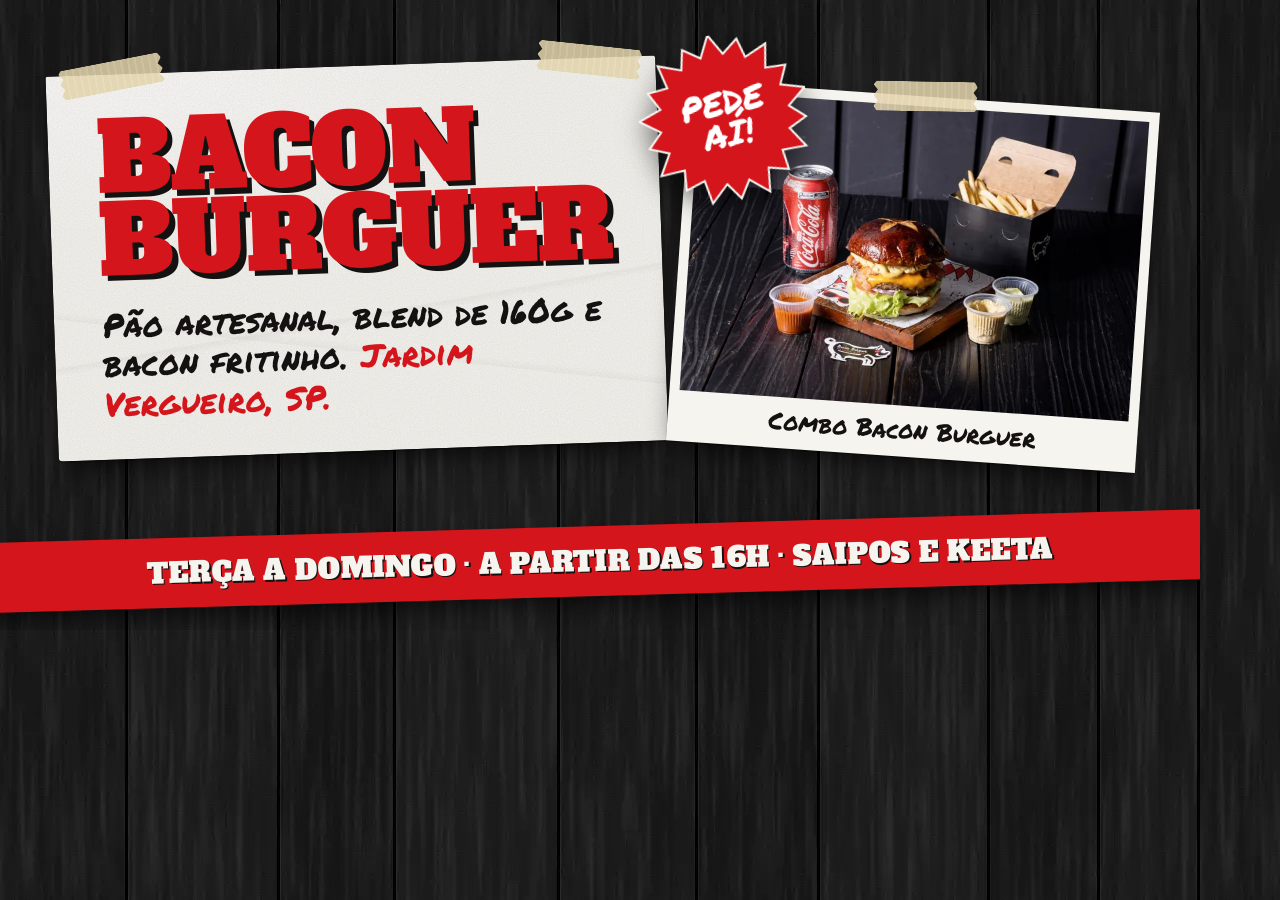
==== .impeccable/og/og-src.html @ 4283f5a0 "Easter egg do porco, placa de últimos pedidos, 404, prévia de compartilhamento e avaliações - 5 cliq" ====
<!doctype html>
<html lang="pt-BR"><head><meta charset="utf-8">
<link rel="stylesheet" href="/assets/css/style.css">
<style>
  html,body{margin:0;width:1200px;height:630px;overflow:hidden;padding:0}
  body{position:relative;background-size:1200px 900px}
  .og-cartaz{position:absolute;left:52px;top:66px;width:610px;padding:44px 48px 36px;--r:-2deg}
  .og-cartaz .letreiro{font-size:6rem;line-height:.86}
  .og-cartaz .pincel{margin-top:22px;font-size:2.05rem;line-height:1.2;color:var(--tinta)}
  .og-cartaz .pincel em{font-style:normal;color:var(--vermelho)}
  .og-foto{position:absolute;right:52px;top:96px;width:470px;--r:4deg}
  .og-foto figcaption{font-size:1.5rem}
  .og-estrela{position:absolute;left:640px;top:34px;width:170px;height:170px;transform:rotate(-12deg);display:grid;place-items:center;color:#fff;filter:drop-shadow(0 10px 14px rgba(0,0,0,.6))}
  .og-estrela svg{position:absolute;inset:0;width:100%;height:100%;fill:var(--vermelho);stroke:var(--papel);stroke-width:5;paint-order:stroke}
  .og-estrela span{position:relative;font-family:var(--f-pincel);font-size:2.1rem;line-height:.95;text-align:center;text-transform:uppercase}
  .og-faixa{position:absolute;left:-40px;right:-40px;bottom:34px;transform:rotate(-1.6deg);background:var(--vermelho);padding:14px 0;text-align:center;box-shadow:0 18px 30px -14px rgba(0,0,0,.8)}
  .og-faixa span{font-family:var(--f-letreiro);text-transform:uppercase;color:var(--papel);font-size:1.75rem;text-shadow:.05em .05em 0 var(--tinta);letter-spacing:.01em}
</style></head>
<body>
<svg width="0" height="0" style="position:absolute"><symbol id="burst" viewBox="-4 -4 208 208"><polygon points="100.0,-2.0 113.5,23.2 133.2,8.8 139.0,32.5 165.6,21.9 159.8,49.9 184.0,51.5 173.3,73.3 200.5,82.3 178.0,100.0 195.5,116.8 173.3,126.7 188.3,151.0 159.8,150.1 162.4,174.3 139.0,167.5 134.9,195.8 113.5,176.8 100.0,197.0 86.5,176.8 65.1,195.8 61.0,167.5 37.6,174.3 40.2,150.1 11.7,151.0 26.7,126.7 4.5,116.8 22.0,100.0 -0.5,82.3 26.7,73.3 16.0,51.5 40.2,49.9 34.4,21.9 61.0,32.5 66.8,8.8 86.5,23.2"/></symbol></svg>
<div class="cartaz og-cartaz">
  <span class="fita fita--e"></span><span class="fita fita--d"></span>
  <div class="letreiro"><span class="letreiro__linha">Bacon</span><span class="letreiro__linha">Burguer</span></div>
  <p class="pincel">Pão artesanal, blend de 160g e bacon fritinho. <em>Jardim Vergueiro, SP.</em></p>
</div>
<figure class="foto-colada og-foto" style="margin:0">
  <span class="fita fita--topo"></span>
  <img src="/assets/img/combo-bacon.webp" width="700" height="467" alt="">
  <figcaption class="pincel">Combo Bacon Burguer</figcaption>
</figure>
<div class="og-estrela"><svg><use href="#burst"/></svg><span>Pede<br>aí!</span></div>
<div class="og-faixa"><span>Terça a domingo · a partir das 16h · Saipos e Keeta</span></div>
</body></html>
---- assets/css/style.css ----
/* ============================================================
   Bacon Burguer · parede de cartazes de letrista
   ============================================================ */

@font-face {
  font-family: "Letreiro";
  src: url("../fonts/alfa-slab-one.woff2") format("woff2");
  font-weight: 400;
  font-display: swap;
}
@font-face {
  font-family: "Pincel";
  src: url("../fonts/permanent-marker.woff2") format("woff2");
  font-weight: 400;
  font-display: swap;
}
@font-face {
  font-family: "Archivo";
  src: url("../fonts/archivo-var.woff2") format("woff2-variations"), url("../fonts/archivo-var.woff2") format("woff2");
  font-weight: 100 900;
  font-stretch: 62% 125%;
  font-display: swap;
}

:root {
  --parede: #0c0b0b;
  --papel: #f6f4ef;
  --papel-2: #ebe7de;
  --tinta: #141111;
  --tinta-2: #3b3433;
  --vermelho: #d4161c;
  --vermelho-escuro: #a10e13;
  --vermelho-vivo: #ff4a3d;
  --fita: rgba(226, 211, 170, .86);
  --branco-parede: #f6f4ef;
  --branco-suave: rgba(246, 244, 239, .78);

  --f-letreiro: "Letreiro", "Rockwell Extra Bold", "Rockwell", serif;
  --f-pincel: "Pincel", "Comic Sans MS", cursive;
  --f-corpo: "Archivo", system-ui, sans-serif;

  --gutter: clamp(1rem, 4vw, 2.5rem);
  --largura: 1240px;
  --ease-colar: cubic-bezier(.16, 1, .3, 1);

  --grao-papel: url("data:image/svg+xml,%3Csvg xmlns='http://www.w3.org/2000/svg' width='180' height='180'%3E%3Cfilter id='n'%3E%3CfeTurbulence type='fractalNoise' baseFrequency='.9' numOctaves='2' stitchTiles='stitch'/%3E%3CfeColorMatrix values='0 0 0 0 0 0 0 0 0 0 0 0 0 0 0 0 0 0 .09 0'/%3E%3C/filter%3E%3Crect width='100%25' height='100%25' filter='url(%23n)'/%3E%3C/svg%3E");
  --sombra-papel: 0 1px 1px rgba(0, 0, 0, .45), 0 14px 28px -10px rgba(0, 0, 0, .75);
  --sombra-solta: 0 2px 3px rgba(0, 0, 0, .4), 0 34px 50px -18px rgba(0, 0, 0, .85);

  --grao: url("data:image/svg+xml,%3Csvg xmlns='http://www.w3.org/2000/svg' width='180' height='180'%3E%3Cfilter id='n'%3E%3CfeTurbulence type='fractalNoise' baseFrequency='.85' numOctaves='3' stitchTiles='stitch'/%3E%3CfeColorMatrix values='0 0 0 0 0 0 0 0 0 0 0 0 0 0 0 0 0 0 .55 0'/%3E%3C/filter%3E%3Crect width='100%25' height='100%25' filter='url(%23n)'/%3E%3C/svg%3E");
}

*, *::before, *::after { box-sizing: border-box; }

html {
  scroll-behavior: smooth;
  scroll-padding-top: 1.5rem;
  scrollbar-color: var(--vermelho) #050404;
  -webkit-text-size-adjust: 100%;
  text-size-adjust: 100%;
  overflow-x: clip;
}
::-webkit-scrollbar { width: 12px; }
::-webkit-scrollbar-track { background: #050404; }
::-webkit-scrollbar-thumb { background: var(--vermelho); border: 3px solid #050404; border-radius: 8px; }
::selection { background: var(--vermelho); color: #fff; }

body {
  margin: 0;
  overflow-x: clip;
  color: var(--branco-parede);
  font-family: var(--f-corpo);
  font-size: 1rem;
  line-height: 1.5;
  font-stretch: 100%;
  background-color: var(--parede);
  /* tábuas pretas pintadas, como as paredes da casa */
  /* tábuas pretas pintadas, como as paredes da casa (assets/img/parede.webp, tile 1200x900) */
  background-image: url("../img/parede.webp");
  background-size: 1200px 900px;
  background-position: center top;
}

img { display: block; max-width: 100%; height: auto; }
a { color: inherit; }
p, h1, h2, h3, h4, figure, dl, dd, ol, ul, address { margin: 0; }
ol[role="list"], ul[role="list"] { list-style: none; padding: 0; }
address { font-style: normal; }

:focus-visible {
  outline: 3px solid var(--vermelho-vivo);
  outline-offset: 3px;
  border-radius: 4px;
}

.skip {
  position: absolute;
  left: var(--gutter);
  top: -100px;
  z-index: 50;
  padding: .75rem 1rem;
  background: var(--papel);
  color: var(--tinta);
  font-weight: 800;
}
.skip:focus { top: 1rem; }

.icone { width: 1.25em; height: 1.25em; flex: none; }

/* ---------- tipografia do mundo ---------- */

.pincel { font-family: var(--f-pincel); font-weight: 400; letter-spacing: 0; }

.letreiro {
  font-family: var(--f-letreiro);
  font-weight: 400;
  text-transform: uppercase;
  color: var(--vermelho);
  line-height: .88;
  letter-spacing: -.01em;
  font-size: clamp(3rem, 13.4vw, 6rem);
  /* sombra pintada de abridor de letras */
  text-shadow: .055em .055em 0 var(--tinta);
}
.letreiro__linha { display: block; }

.letreiro-parede {
  font-family: var(--f-letreiro);
  font-weight: 400;
  text-transform: uppercase;
  font-size: clamp(2.5rem, 8vw, 5rem);
  line-height: .9;
  color: var(--branco-parede);
  text-shadow: .06em .06em 0 var(--vermelho);
  text-wrap: balance;
}

/* ---------- papel, fita, foto colada ---------- */

.cartaz {
  position: relative;
  color: var(--tinta);
  background-color: var(--papel);
  background-image:
    var(--grao-papel),
    radial-gradient(120% 80% at 15% 0%, rgba(255, 255, 255, .55), transparent 55%),
    linear-gradient(172deg, transparent 62%, rgba(0, 0, 0, .035) 62.4%, transparent 64%),
    linear-gradient(8deg, transparent 30%, rgba(0, 0, 0, .03) 30.3%, transparent 32%);
  background-size: 180px 180px, auto, auto, auto;
  background-blend-mode: multiply, normal, normal, normal;
  border-radius: 2px 3px 2px 4px;
  box-shadow: var(--sombra-papel);
  transform: rotate(var(--r, 0deg));
  transition: transform .5s var(--ease-colar), box-shadow .5s var(--ease-colar);
}
.cartaz--vermelho {
  color: var(--papel);
  background-color: var(--vermelho);
  background-image:
    var(--grao-papel),
    radial-gradient(120% 80% at 15% 0%, rgba(255, 255, 255, .14), transparent 55%);
  background-size: 180px 180px, auto;
  background-blend-mode: multiply, normal;
}

.fita {
  position: absolute;
  z-index: 3;
  width: 104px;
  height: 30px;
  background:
    repeating-linear-gradient(90deg, rgba(255, 255, 255, .12) 0 2px, transparent 2px 7px),
    var(--fita);
  clip-path: polygon(3% 0, 97% 0, 100% 18%, 96% 36%, 100% 54%, 96% 72%, 100% 90%, 97% 100%, 3% 100%, 0 84%, 4% 66%, 0 48%, 4% 30%, 0 12%);
  pointer-events: none;
  transform-origin: center;
}
.fita--e { top: -13px; left: 14px; transform: rotate(-9deg); }
.fita--d { top: -13px; right: 14px; transform: rotate(8deg); }
.fita--topo { top: -15px; left: 50%; transform: translateX(-50%) rotate(-3deg); }

.foto-colada {
  position: relative;
  background: var(--papel);
  padding: 10px 10px 0;
  box-shadow: var(--sombra-papel);
  transform: rotate(var(--r, 0deg));
  transition: transform .5s var(--ease-colar), box-shadow .5s var(--ease-colar);
}
.foto-colada img { width: 100%; }
.foto-colada figcaption {
  color: var(--tinta);
  text-align: center;
  font-size: 1.15rem;
  line-height: 1.2;
  padding: .6rem .5rem .75rem;
}

/* ---------- botões pintados ---------- */

.botao {
  display: inline-flex;
  align-items: center;
  justify-content: center;
  gap: .55em;
  min-height: 48px;
  padding: .7em 1.2em;
  border: 3px solid var(--tinta);
  border-radius: 5px 3px 6px 3px;
  font-family: var(--f-corpo);
  font-weight: 800;
  font-stretch: 82%;
  font-size: 1rem;
  line-height: 1.1;
  letter-spacing: .03em;
  text-transform: uppercase;
  text-decoration: none;
  cursor: pointer;
  transition: transform .25s var(--ease-colar), background-color .2s, color .2s;
}
.botao .icone { transition: transform .25s var(--ease-colar); }
.botao:hover { transform: translateY(-2px) rotate(-1deg); }
.botao:hover .icone { transform: translateX(2px); }
.botao:active { transform: translateY(1px); }

.botao--vermelho { background: var(--vermelho); color: #fff; }
.botao--vermelho:hover { background: var(--vermelho-escuro); }
.botao--tinta { background: var(--tinta); color: var(--papel); }
.botao--tinta:hover { background: #2a2423; }
.botao--papel { background: var(--papel); color: var(--tinta); }
.botao--papel:hover { background: #fff; }
.botao--grande { font-size: clamp(1rem, 2.4vw, 1.15rem); min-height: 56px; padding: .8em 1.4em; }

/* ---------- easter egg do porco ---------- */

[data-porco] { cursor: pointer; }
[data-porco].is-cutucado { animation: cutucada .35s var(--ease-colar); }
@keyframes cutucada {
  0% { transform: scale(1); }
  40% { transform: scale(1.18, .86) rotate(-6deg); }
  100% { transform: scale(1); }
}
.oinc {
  position: fixed;
  z-index: 60;
  padding: .45rem .9rem .5rem;
  font-family: var(--f-pincel);
  font-size: 1.8rem;
  line-height: 1;
  color: var(--vermelho);
  background: var(--papel);
  border: 3px solid var(--tinta);
  border-radius: 1.4rem 1.4rem 1.4rem .3rem;
  box-shadow: 0 10px 18px -6px rgba(0, 0, 0, .7);
  pointer-events: none;
  animation: oinc 2.2s var(--ease-colar) both;
}
@keyframes oinc {
  0% { opacity: 0; transform: translateY(10px) scale(.6) rotate(-8deg); }
  14% { opacity: 1; transform: translateY(0) scale(1.08) rotate(-4deg); }
  24% { transform: scale(1) rotate(-4deg); }
  80% { opacity: 1; transform: translateY(-6px) rotate(-4deg); }
  100% { opacity: 0; transform: translateY(-22px) rotate(-4deg); }
}
.chuva-bacon {
  position: fixed;
  inset: 0;
  z-index: 55;
  overflow: hidden;
  pointer-events: none;
}
.chuva-bacon svg {
  position: absolute;
  top: 0;
  height: auto;
  aspect-ratio: 120 / 34;
  filter: drop-shadow(0 6px 6px rgba(0, 0, 0, .45));
}

/* ---------- topo ---------- */

.topo {
  position: relative;
  z-index: 10;
  display: flex;
  align-items: flex-start;
  gap: clamp(.75rem, 2vw, 2rem);
  max-width: var(--largura);
  margin: 0 auto;
  padding: .9rem var(--gutter) 0;
}
.marca {
  display: flex;
  align-items: center;
  gap: .6rem;
  text-decoration: none;
  margin-top: .2rem;
}
.marca__porco { width: 62px; height: 36px; --pig-fill: var(--papel); --pig-ink: var(--tinta); transition: transform .35s var(--ease-colar); }
.marca:hover .marca__porco { transform: rotate(-6deg) translateX(-2px); }
.marca__nome {
  font-family: var(--f-letreiro);
  text-transform: uppercase;
  font-size: 1rem;
  line-height: .95;
  color: var(--papel);
}
.topo__nav {
  display: none;
  flex: 1;
  justify-content: center;
  gap: clamp(1rem, 3vw, 2.5rem);
  margin-top: .85rem;
}
.topo__nav a {
  font-weight: 750;
  font-stretch: 80%;
  text-transform: uppercase;
  letter-spacing: .06em;
  font-size: .95rem;
  text-decoration: none;
  padding: .3rem 0;
  background: linear-gradient(var(--vermelho), var(--vermelho)) 0 100% / 0 3px no-repeat;
  transition: background-size .35s var(--ease-colar);
}
.topo__nav a:hover { background-size: 100% 3px; }
.topo__pedir { display: none; margin-top: .1rem; padding-inline: 1em; }

/* placa ABERTO / FECHADO pendurada */
.placa {
  margin-left: auto;
  margin-top: -.9rem;
  display: flex;
  flex-direction: column;
  align-items: center;
  text-decoration: none;
  transform-origin: 50% 0;
}
.placa__fio {
  position: relative;
  width: 58px;
  height: 22px;
  background:
    linear-gradient(to top left, transparent calc(50% - 1px), #a39d94 50%, transparent calc(50% + 1px)) left / 50% 100% no-repeat,
    linear-gradient(to top right, transparent calc(50% - 1px), #a39d94 50%, transparent calc(50% + 1px)) right / 50% 100% no-repeat;
}
.placa__fio::before {
  content: "";
  position: absolute;
  top: -3px;
  left: 50%;
  width: 7px;
  height: 7px;
  margin-left: -3.5px;
  border-radius: 50%;
  background: #7d776f;
  box-shadow: 0 1px 2px rgba(0, 0, 0, .8);
}
.placa__corpo {
  display: flex;
  flex-direction: column;
  align-items: center;
  min-width: 108px;
  padding: .3rem .7rem .35rem;
  background: var(--papel);
  color: var(--tinta);
  border: 3px solid var(--tinta);
  outline: 2px solid var(--papel);
  border-radius: 4px;
  box-shadow: 0 10px 18px -6px rgba(0, 0, 0, .8);
}
.placa__estado {
  font-family: var(--f-letreiro);
  text-transform: uppercase;
  font-size: .95rem;
  line-height: 1.1;
}
.placa__detalhe {
  font-size: .72rem;
  font-weight: 700;
  font-stretch: 80%;
  text-transform: uppercase;
  letter-spacing: .05em;
  line-height: 1.2;
  color: var(--tinta-2);
}
.placa[data-state="aberto"] .placa__estado { color: var(--vermelho); }
.placa[data-state="aberto"] .placa__corpo { border-color: var(--vermelho); }
.placa.is-balancando { animation: balanco 1.8s var(--ease-colar) both; }
/* últimos 30 minutos: a placa vira vermelha e pisca feito letreiro */
.placa[data-state="ultimos"] .placa__corpo { background: var(--vermelho); border-color: var(--tinta); animation: pisca 1.1s steps(1, end) infinite; }
.placa[data-state="ultimos"] .placa__estado { color: #fff; font-size: .82rem; }
.placa[data-state="ultimos"] .placa__detalhe { color: #fff; }
@keyframes pisca {
  0%, 100% { background: var(--vermelho); }
  50% { background: var(--vermelho-escuro); }
}
@keyframes balanco {
  0% { transform: rotate(11deg); }
  22% { transform: rotate(-7deg); }
  44% { transform: rotate(4deg); }
  66% { transform: rotate(-2deg); }
  84% { transform: rotate(.8deg); }
  100% { transform: rotate(0); }
}

/* ---------- abertura ---------- */

.abertura {
  position: relative;
  display: grid;
  grid-template-columns: minmax(0, 1fr);
  max-width: var(--largura);
  margin: 0 auto;
  padding: 2.25rem var(--gutter) 3.5rem;
}
.abertura__cartaz {
  --r: -1.2deg;
  grid-row: 1;
  grid-column: 1;
  padding: clamp(2rem, 6vw, 3.5rem) clamp(1.25rem, 5vw, 3.5rem) clamp(1.5rem, 4vw, 2.5rem);
  z-index: 1;
}
.abertura__recado {
  margin-top: clamp(1.1rem, 3vw, 1.75rem);
  font-size: clamp(1.25rem, 3.2vw, 1.75rem);
  line-height: 1.25;
  max-width: 24ch;
  color: var(--tinta);
}
.abertura__recado em { font-style: normal; color: var(--vermelho); }
.abertura__acoes {
  display: flex;
  flex-wrap: wrap;
  gap: .8rem;
  margin-top: clamp(1.5rem, 4vw, 2.25rem);
}
.abertura__rodape {
  display: flex;
  align-items: center;
  gap: .4rem;
  margin-top: 1.5rem;
  padding-top: 1rem;
  border-top: 2px dashed rgba(20, 17, 17, .22);
  font-weight: 650;
  font-stretch: 88%;
  font-size: .95rem;
  color: var(--tinta-2);
}
.abertura__rodape a { text-decoration-thickness: 2px; text-underline-offset: 3px; text-decoration-color: var(--vermelho); }
.abertura__rodape .icone { color: var(--vermelho); }

.abertura__foto {
  --r: 2.6deg;
  grid-row: 2;
  grid-column: 1;
  justify-self: end;
  width: min(84%, 520px);
  margin-top: 1.75rem;
  z-index: 2;
}
.estrela {
  grid-row: 2;
  grid-column: 1;
  justify-self: start;
  align-self: start;
  position: relative;
  z-index: 3;
  display: grid;
  place-items: center;
  width: clamp(104px, 28vw, 158px);
  aspect-ratio: 1;
  margin-top: .75rem;
  color: #fff;
  text-decoration: none;
  transform: rotate(-10deg);
  transition: transform .4s var(--ease-colar);
  filter: drop-shadow(0 10px 14px rgba(0, 0, 0, .6));
}
.estrela svg { position: absolute; inset: 0; width: 100%; height: 100%; fill: var(--vermelho); stroke: var(--papel); stroke-width: 5; paint-order: stroke; }
.estrela__texto {
  position: relative;
  font-family: var(--f-pincel);
  font-size: clamp(1.25rem, 4.2vw, 1.9rem);
  line-height: .95;
  text-align: center;
  text-transform: uppercase;
}
.estrela:hover { transform: rotate(4deg) scale(1.06); }
.seta-pincel { display: none; }

/* ---------- faixa ---------- */

.faixa-moldura {
  overflow: hidden;
  padding: clamp(1rem, 3vw, 2.5rem) 0 1.5rem;
}
.faixa {
  position: relative;
  width: 112vw;
  margin-left: -6vw;
  padding: .85rem 0;
  overflow: hidden;
  background-color: var(--vermelho);
  background-image: var(--grao), repeating-linear-gradient(0deg, rgba(0, 0, 0, .05) 0 1px, transparent 1px 4px);
  background-size: 180px 180px, auto;
  background-blend-mode: multiply, normal;
  transform: rotate(-1.6deg);
  box-shadow: 0 18px 30px -14px rgba(0, 0, 0, .8);
}
.faixa__trilho {
  display: flex;
  align-items: center;
  gap: 1.4rem;
  width: max-content;
  animation: faixa 38s linear infinite;
}
.faixa__trilho span {
  font-family: var(--f-letreiro);
  text-transform: uppercase;
  white-space: nowrap;
  font-size: clamp(1.15rem, 2.6vw, 1.6rem);
  color: var(--papel);
  text-shadow: .05em .05em 0 var(--tinta);
}
.faixa__trilho svg { width: 46px; height: 27px; flex: none; --pig-fill: var(--papel); --pig-ink: var(--tinta); }
@keyframes faixa { to { transform: translateX(-50%); } }

/* ---------- seções ---------- */

.secao {
  max-width: var(--largura);
  margin: 0 auto;
  padding: clamp(4.5rem, 10vw, 8rem) var(--gutter) 0;
}
.secao__cabeca {
  display: flex;
  flex-wrap: wrap;
  align-items: baseline;
  gap: .5rem 1.5rem;
  margin-bottom: clamp(2.5rem, 6vw, 4.5rem);
}
.secao__nota {
  font-size: clamp(1.25rem, 3vw, 1.6rem);
  color: var(--vermelho-vivo);
  transform: rotate(-3deg);
}

/* ---------- mural de ofertas ---------- */

.mural {
  display: grid;
  grid-template-columns: minmax(0, 1fr);
  gap: 3.25rem;
}
.oferta {
  display: flex;
  flex-direction: column;
  padding: 14px 14px clamp(1.25rem, 3vw, 1.75rem);
}
.oferta:hover { transform: rotate(calc(var(--r, 0deg) * .3)) translateY(-5px); box-shadow: var(--sombra-solta); }
.oferta__foto { position: relative; }
.oferta__foto img {
  width: 100%;
  aspect-ratio: 3 / 2;
  object-fit: cover;
  border-radius: 1px;
}
.oferta__corpo {
  display: flex;
  flex-direction: column;
  align-items: flex-start;
  padding: 1.1rem clamp(.4rem, 1.5vw, .9rem) 0;
}
.oferta__num {
  position: absolute;
  z-index: 4;
  top: 4px;
  right: 6px;
  display: grid;
  place-items: center;
  min-width: 3.6rem;
  height: 3.6rem;
  padding: 0 .55rem;
  border-radius: 1.8rem;
  background: var(--vermelho);
  color: #fff;
  font-size: 1.15rem;
  line-height: 1;
  white-space: nowrap;
  transform: rotate(9deg);
  box-shadow: 0 6px 12px -4px rgba(0, 0, 0, .6);
}
.oferta__nome {
  font-family: var(--f-letreiro);
  font-weight: 400;
  text-transform: uppercase;
  font-size: clamp(1.75rem, 6.5vw, 2.25rem);
  line-height: .95;
  color: var(--tinta);
  text-shadow: .05em .05em 0 rgba(212, 22, 28, .9);
  text-wrap: balance;
}
.oferta__chamada {
  margin-top: .45rem;
  font-size: 1.2rem;
  line-height: 1.25;
  color: var(--vermelho);
}
.oferta__desc {
  margin-top: .65rem;
  max-width: 42ch;
  font-size: 1rem;
  line-height: 1.5;
  color: var(--tinta-2);
}
.preco {
  display: flex;
  align-items: flex-start;
  margin: 1rem 0 1.15rem;
  font-family: var(--f-pincel);
  color: var(--vermelho);
  line-height: .8;
}
.preco__rs { font-size: 1.35rem; margin: .35rem .3rem 0 0; }
.preco__int { font-size: clamp(4rem, 14vw, 4.75rem); letter-spacing: -.02em; }
.preco__cent {
  font-size: 1.7rem;
  margin: .15rem 0 0 .1rem;
  padding-bottom: .25rem;
  border-bottom: 3px solid currentColor;
}

.cartaz--vermelho .oferta__nome { color: var(--papel); text-shadow: .05em .05em 0 var(--tinta); }
.cartaz--vermelho .oferta__chamada,
.cartaz--vermelho .preco { color: var(--papel); }
.cartaz--vermelho .oferta__desc { color: #fff; }
.cartaz--vermelho .oferta__num { background: var(--tinta); }


/* ---------- combo ---------- */

.combo {
  display: grid;
  gap: 1.25rem;
  padding: 14px 14px clamp(1.5rem, 4vw, 2rem);
  margin-bottom: clamp(3.5rem, 8vw, 5.5rem);
}
.combo__foto img { width: 100%; aspect-ratio: 3 / 2; object-fit: cover; }
.combo__corpo { display: flex; flex-direction: column; align-items: flex-start; padding-inline: clamp(.4rem, 2vw, 1rem); }
.combo__selo {
  position: absolute;
  z-index: 4;
  top: -1.6rem;
  left: -1rem;
  display: grid;
  place-items: center;
  width: clamp(96px, 24vw, 128px);
  aspect-ratio: 1;
  color: #fff;
  transform: rotate(-12deg);
  filter: drop-shadow(0 8px 12px rgba(0, 0, 0, .55));
}
.combo__selo svg { position: absolute; inset: 0; width: 100%; height: 100%; fill: var(--vermelho); stroke: var(--papel); stroke-width: 5; paint-order: stroke; }
.combo__selo span { position: relative; font-family: var(--f-pincel); text-transform: uppercase; font-size: clamp(1.1rem, 3.6vw, 1.5rem); }
.combo__nome {
  font-family: var(--f-letreiro);
  font-weight: 400;
  text-transform: uppercase;
  font-size: clamp(2rem, 7vw, 3.4rem);
  line-height: .92;
  color: var(--tinta);
  text-shadow: .05em .05em 0 var(--vermelho);
  text-wrap: balance;
}
.combo__soma { margin-top: .7rem; font-size: clamp(1.2rem, 3.4vw, 1.5rem); line-height: 1.3; color: var(--tinta); }
.combo__soma b { color: var(--vermelho); font-weight: 400; font-size: 1.35em; }
.combo__fecho { display: flex; flex-wrap: wrap; align-items: center; gap: .5rem 1.5rem; margin-top: 1.1rem; }
.combo__fecho .preco { margin: 0; }

/* ---------- abas do cardápio ---------- */

.cardapio__barra {
  display: flex;
  flex-wrap: wrap;
  align-items: center;
  justify-content: space-between;
  gap: 1rem 1.5rem;
  margin-bottom: clamp(1.5rem, 4vw, 3rem);
}
.abas { display: flex; flex-wrap: wrap; gap: .6rem .7rem; }
.aba {
  display: inline-flex;
  align-items: center;
  gap: .5rem;
  min-height: 48px;
  padding: .5rem 1rem;
  font-family: var(--f-letreiro);
  font-size: clamp(1rem, 3.6vw, 1.2rem);
  text-transform: uppercase;
  color: var(--tinta);
  background: var(--papel);
  border: 3px solid var(--tinta);
  border-radius: 5px 3px 6px 3px;
  box-shadow: 0 8px 14px -6px rgba(0, 0, 0, .7);
  cursor: pointer;
  transform: rotate(-1.5deg);
  transition: transform .3s var(--ease-colar), background-color .2s, color .2s;
}
.aba:nth-child(2) { transform: rotate(1.2deg); }
.aba:nth-child(3) { transform: rotate(-.6deg); }
.aba:hover { transform: translateY(-2px) rotate(-1deg); }
.aba[aria-selected="true"] { background: var(--vermelho); color: #fff; transform: translateY(-4px) rotate(-2deg); }
.aba__qtd {
  display: grid;
  place-items: center;
  min-width: 1.6rem;
  height: 1.6rem;
  border-radius: 50%;
  font-family: var(--f-pincel);
  font-size: .95rem;
  background: var(--vermelho);
  color: #fff;
}
.aba[aria-selected="true"] .aba__qtd { background: var(--papel); color: var(--vermelho); }

.sorteio { min-height: 52px; }
.sorteio__porco { width: 40px; height: 23px; --pig-fill: var(--papel); --pig-ink: var(--tinta); transition: transform .3s var(--ease-colar); }
.sorteio:hover .sorteio__porco { transform: rotate(-10deg); }
.sorteio.is-sorteando .sorteio__porco { animation: fucinho .5s linear infinite; }
@keyframes fucinho {
  0%, 100% { transform: rotate(0); }
  25% { transform: rotate(-14deg) translateX(-2px); }
  75% { transform: rotate(10deg) translateX(2px); }
}

.painel__titulo {
  font-family: var(--f-letreiro);
  font-weight: 400;
  text-transform: uppercase;
  font-size: clamp(2.1rem, 6.4vw, 3.4rem);
  line-height: .9;
  color: var(--branco-parede);
  text-shadow: .06em .06em 0 var(--vermelho);
  margin: 0 0 2.5rem;
}
.painel + .painel { margin-top: clamp(4rem, 9vw, 6rem); }
.js .painel + .painel { margin-top: 0; }
.js .painel__titulo, .sr-only {
  position: absolute;
  width: 1px;
  height: 1px;
  margin: -1px;
  padding: 0;
  overflow: hidden;
  clip-path: inset(50%);
  white-space: nowrap;
  border: 0;
}
.painel__dica {
  display: flex;
  align-items: center;
  gap: .5rem;
  margin-bottom: .1rem;
  font-size: 1.15rem;
  color: var(--vermelho-vivo);
}
.painel__dica svg { width: 46px; height: 16px; }
.cardapio__completo { display: flex; justify-content: center; margin-top: clamp(2.5rem, 6vw, 4rem); }

/* o escolhido pelo porco: circulado de pincel vermelho */
.oferta.is-escolhido { box-shadow: var(--sombra-solta); }
.oferta.is-escolhido::after {
  content: "";
  position: absolute;
  inset: -30px -26px;
  z-index: 5;
  pointer-events: none;
  background: url("data:image/svg+xml,%3Csvg xmlns='http://www.w3.org/2000/svg' viewBox='0 0 200 300' preserveAspectRatio='none'%3E%3Cpath d='M30 12C80 2 160 4 186 30c14 60 10 180 0 246-40 22-130 22-170 6C2 220 4 90 14 34 20 18 44 10 70 8' fill='none' stroke='%23d4161c' stroke-width='5' stroke-linecap='round' vector-effect='non-scaling-stroke'/%3E%3C/svg%3E") center / 100% 100% no-repeat;
  animation: circula .6s var(--ease-colar) both;
}
@keyframes circula {
  from { opacity: 0; transform: scale(1.08) rotate(-2deg); }
  to { opacity: 1; transform: none; }
}
.oferta.is-escolhido .oferta__chamada::before {
  content: "O porco escolheu! ";
  color: var(--vermelho);
}
.cartaz--vermelho.is-escolhido .oferta__chamada::before { color: var(--papel); }
.oferta--retrato .oferta__foto img { aspect-ratio: 4 / 5; }
.oferta--salao .oferta__num { background: var(--tinta); }

/* ---------- avaliações ---------- */

.frase-parede { margin: 0 0 clamp(2.5rem, 6vw, 4rem); }
.frase-parede blockquote { margin: 0; }
.frase-parede p {
  font-family: var(--f-pincel);
  font-size: clamp(2.2rem, 7.5vw, 4.4rem);
  line-height: 1.05;
  color: var(--papel);
  max-width: 11em;
  text-wrap: balance;
}
.frase-parede p::before { content: "“"; color: var(--vermelho-vivo); margin-right: .05em; }
.frase-parede p::after { content: "”"; color: var(--vermelho-vivo); margin-left: .05em; }
.frase-parede figcaption { margin-top: .75rem; font-size: 1.25rem; color: var(--vermelho-vivo); transform: rotate(-2deg); transform-origin: left; }

.bilhete {
  display: flex;
  flex-direction: column;
  padding: 1.6rem 1.35rem 1.4rem;
  background-image:
    var(--grao-papel),
    repeating-linear-gradient(180deg, transparent 0 1.55rem, rgba(20, 17, 17, .09) 1.55rem calc(1.55rem + 1px));
  background-size: 180px 180px, auto;
  background-position: 0 0, 0 .55rem;
  /* papel arrancado do bloco: borda de cima picotada */
  clip-path: polygon(0 6px, 4% 0, 9% 5px, 15% 1px, 21% 6px, 28% 0, 35% 5px, 42% 1px, 49% 6px, 56% 0, 63% 5px, 70% 1px, 77% 6px, 84% 0, 91% 5px, 100% 1px, 100% 100%, 0 100%);
}
.bilhete .fita--topo { top: 2px; }
.bilhete__estrelas { display: flex; gap: .15rem; color: var(--vermelho); }
.bilhete__estrelas svg { width: 1.3rem; height: 1.3rem; }
.bilhete__texto { margin: .8rem 0 0; font-size: 1.02rem; line-height: 1.55; color: var(--tinta); }
.bilhete__nome { margin-top: 1rem; font-size: 1.4rem; line-height: 1.1; color: var(--vermelho); }
.bilhete__detalhe { margin-top: .25rem; font-size: .8rem; font-weight: 700; font-stretch: 82%; text-transform: uppercase; letter-spacing: .04em; color: var(--tinta-2); }
.avaliacoes__dica { margin-bottom: .1rem; }

/* ---------- a casa ---------- */

.casa__grade {
  display: grid;
  grid-template-columns: repeat(12, minmax(0, 1fr));
  gap: 2.5rem 1rem;
  align-items: start;
}
.casa__texto {
  grid-column: 1 / -1;
  padding: clamp(1.75rem, 5vw, 2.75rem) clamp(1.25rem, 4vw, 2.5rem);
  font-size: clamp(1.1rem, 2.4vw, 1.3rem);
  line-height: 1.5;
  font-weight: 500;
}
.casa__texto p + p { margin-top: .9rem; }
.casa__abre {
  font-family: var(--f-letreiro);
  text-transform: uppercase;
  font-size: clamp(1.8rem, 5vw, 2.6rem);
  line-height: .95;
  color: var(--vermelho);
  text-shadow: .05em .05em 0 var(--tinta);
}
.casa__convite { font-size: clamp(1.3rem, 3vw, 1.6rem); color: var(--vermelho); }
.casa__foto--a { grid-column: 1 / span 7; }
.casa__foto--b { grid-column: 8 / -1; margin-top: 3.5rem; }
.casa__foto img { aspect-ratio: 3 / 4; object-fit: cover; }

/* ---------- onde fica ---------- */

.onde__grade {
  display: grid;
  grid-template-columns: minmax(0, 1fr);
  gap: 3rem;
  align-items: start;
}
.horario, .endereco { padding: clamp(1.75rem, 4vw, 2.5rem) clamp(1.25rem, 3vw, 2rem); }
.horario__titulo, .endereco__titulo {
  font-family: var(--f-letreiro);
  font-weight: 400;
  text-transform: uppercase;
  font-size: clamp(1.9rem, 5vw, 2.4rem);
  line-height: .95;
  color: var(--vermelho);
  text-shadow: .05em .05em 0 var(--tinta);
}
.endereco__titulo { color: var(--tinta); text-shadow: .05em .05em 0 var(--vermelho); }
.horario__lista { margin-top: 1.25rem; }
.horario__lista > div {
  position: relative;
  display: flex;
  justify-content: space-between;
  align-items: baseline;
  gap: 1rem;
  padding: .8rem 0;
  border-bottom: 2px dashed rgba(20, 17, 17, .22);
}
.horario__lista dt {
  font-weight: 800;
  font-stretch: 82%;
  text-transform: uppercase;
  letter-spacing: .03em;
}
.horario__lista dd { font-family: var(--f-pincel); font-size: 1.3rem; line-height: 1.1; white-space: nowrap; }
.horario__lista [data-hoje] dt::after {
  content: "hoje";
  display: inline-block;
  margin-left: .5rem;
  padding: .1rem .45rem;
  background: var(--vermelho);
  color: #fff;
  font-family: var(--f-pincel);
  font-weight: 400;
  text-transform: none;
  letter-spacing: 0;
  font-size: .85rem;
  transform: rotate(-4deg);
  border-radius: 3px;
}
.horario__hoje { margin-top: 1.1rem; font-size: 1.3rem; line-height: 1.25; color: var(--vermelho); }

.endereco__texto { margin-top: 1rem; font-size: 1.15rem; line-height: 1.45; font-weight: 600; }
.endereco__links { display: grid; gap: .7rem; margin-top: 1.5rem; }
.endereco__links .botao { width: 100%; justify-content: flex-start; text-transform: none; letter-spacing: .01em; font-size: .92rem; font-stretch: 75%; text-align: left; }

.mapa { padding: 10px; }
.mapa::before {
  content: "carregando o mapa…";
  position: absolute;
  inset: 10px;
  display: grid;
  place-items: center;
  font-family: var(--f-pincel);
  font-size: 1.2rem;
  color: var(--tinta-2);
  background: var(--papel-2);
}
.mapa iframe { position: relative; }
.mapa iframe {
  display: block;
  min-height: 260px;
  width: 100%;
  aspect-ratio: 4 / 3;
  border: 0;
  filter: grayscale(1) contrast(1.08);
}

/* ---------- fechamento ---------- */

.fome {
  display: flex;
  flex-direction: column;
  align-items: center;
  text-align: center;
  max-width: var(--largura);
  margin: 0 auto;
  padding: clamp(5.5rem, 12vw, 9rem) var(--gutter) clamp(4rem, 9vw, 6rem);
}
.fome__porco {
  width: clamp(150px, 30vw, 230px);
  height: auto;
  aspect-ratio: 210 / 120;
  --pig-fill: var(--papel);
  --pig-ink: var(--parede);
  filter: drop-shadow(.4rem .4rem 0 var(--vermelho));
}
.fome__titulo {
  margin-top: 1.5rem;
  font-family: var(--f-letreiro);
  font-weight: 400;
  text-transform: uppercase;
  font-size: clamp(2.8rem, 11vw, 6rem);
  line-height: .9;
  text-shadow: .06em .06em 0 var(--vermelho);
  text-wrap: balance;
}
.fome__sub { margin-top: 1rem; font-size: clamp(1.3rem, 3.5vw, 1.8rem); color: var(--vermelho-vivo); }
.fome__acoes { display: flex; flex-wrap: wrap; justify-content: center; gap: .8rem; margin-top: 2.25rem; }

/* ---------- rodapé ---------- */

.bandeja {
  height: clamp(56px, 8vw, 84px);
  background-color: var(--papel);
  background-image: url("../img/bandeja.svg");
  background-size: 220px 220px;
  clip-path: polygon(0 14%, 4% 0, 9% 12%, 15% 2%, 22% 10%, 30% 0, 37% 12%, 45% 3%, 53% 11%, 61% 0, 69% 10%, 77% 2%, 85% 12%, 92% 1%, 100% 10%, 100% 100%, 0 100%);
  transform: rotate(-.6deg);
}
.rodape {
  max-width: var(--largura);
  margin: 0 auto;
  padding: 2.25rem var(--gutter) 2.5rem;
  border-top: 2px dashed rgba(246, 244, 239, .16);
  color: var(--branco-suave);
  font-size: .95rem;
  display: grid;
  gap: .5rem;
}
.rodape__marca { display: flex; align-items: center; gap: .6rem; font-family: var(--f-letreiro); text-transform: uppercase; color: var(--papel); font-size: 1.05rem; }
.rodape__porco { width: 44px; height: 26px; --pig-fill: var(--papel); --pig-ink: var(--parede); }
.rodape__links { display: flex; flex-wrap: wrap; gap: .4rem 1.4rem; }
.rodape__links a { text-decoration-color: var(--vermelho); text-decoration-thickness: 2px; text-underline-offset: 4px; padding: .3rem 0; }
.rodape__links a:hover { color: #fff; }
.rodape__mini { font-size: .82rem; color: rgba(246, 244, 239, .62); }

/* ---------- barra de pedido (celular) ---------- */

.barra-pedido {
  position: fixed;
  z-index: 20;
  left: 0;
  right: 0;
  bottom: 0;
  display: grid;
  grid-template-columns: 1.65fr 1fr;
  gap: .6rem;
  padding: .7rem var(--gutter) calc(.7rem + env(safe-area-inset-bottom));
  background: rgba(12, 11, 11, .94);
  border-top: 3px solid var(--vermelho);
  transform: translateY(115%);
  transition: transform .45s var(--ease-colar);
}
.barra-pedido.is-visivel { transform: none; }
.barra-pedido .botao { min-height: 50px; padding-inline: .8em; }
body { padding-bottom: 80px; }

/* ---------- colagem (o momento autoral) ---------- */

.js .vai-colar {
  opacity: 0;
  transform: rotate(calc(var(--r, 0deg) * 3 + 4deg)) translateY(-28px) scale(1.06);
  box-shadow: var(--sombra-solta);
}
.js .vai-colar .fita { opacity: 0; transform: scaleX(.2) rotate(var(--fita-r, 0deg)); }
.js .colou {
  transition:
    opacity .22s linear calc(var(--i, 0) * 90ms),
    transform .75s var(--ease-colar) calc(var(--i, 0) * 90ms),
    box-shadow .75s var(--ease-colar) calc(var(--i, 0) * 90ms);
}
.js .colou .fita { transition: opacity .2s calc(var(--i, 0) * 90ms + 380ms), transform .35s var(--ease-colar) calc(var(--i, 0) * 90ms + 380ms); }
.fita--e { --fita-r: -9deg; }
.fita--d { --fita-r: 8deg; }
.js .vai-colar .fita--topo { transform: translateX(-50%) scaleX(.2) rotate(-3deg); }

/* ============================================================
   Breakpoints
   ============================================================ */

@media (max-width: 639.98px) {
  /* no celular cada categoria vira uma fileira de cartazes pra arrastar */
  .mural {
    grid-auto-flow: column;
    grid-template-columns: none;
    grid-auto-columns: min(82%, 340px);
    align-items: start;
    gap: 1.25rem;
    margin-inline: calc(var(--gutter) * -1);
    padding: 1.9rem var(--gutter) 2.25rem;
    overflow-x: auto;
    overscroll-behavior-x: contain;
    scroll-snap-type: x mandatory;
    scroll-padding-inline: var(--gutter);
    scrollbar-width: none;
  }
  .mural::-webkit-scrollbar { display: none; }
  .mural > .oferta { scroll-snap-align: center; }
  .oferta.is-escolhido::after { inset: -14px -10px; }
}

@media (max-width: 439.98px) {
  .aba { padding-inline: .75rem; }
  .aba__qtd { display: none; }
}

@media (min-width: 640px) {
  .mural { grid-template-columns: repeat(2, minmax(0, 1fr)); gap: 3.5rem 2rem; }
  .oferta--destaque { grid-column: 1 / -1; }
  .mural > * { align-self: start; }
  .oferta--destaque { display: grid; grid-template-columns: minmax(0, 1.15fr) minmax(0, 1fr); gap: 1.5rem; align-items: center; }
  .oferta--destaque .oferta__foto img { aspect-ratio: 3 / 2; }
  .oferta--destaque .oferta__nome { font-size: clamp(2.2rem, 4.6vw, 3.4rem); }
  .oferta--destaque .preco__int { font-size: clamp(4.75rem, 8vw, 6rem); }
  .mural--lanches > .oferta:nth-child(odd):not(:first-child),
  .mural--porcoes > .oferta:nth-child(even),
  .mural--shakes > .oferta:nth-child(even) { margin-top: 2.5rem; }
  .painel__dica { display: none; }
  .mural--bilhetes > .bilhete:nth-child(even) { margin-top: 2.5rem; }
  .onde__grade { grid-template-columns: repeat(2, minmax(0, 1fr)); }
  .mapa { grid-column: 1 / -1; }
  .mapa iframe { aspect-ratio: 16 / 7; }
}

@media (min-width: 760px) {
  .topo__nav { display: flex; }
  .topo__pedir { display: inline-flex; }
  .combo { grid-template-columns: minmax(0, 1.1fr) minmax(0, 1fr); align-items: center; gap: 2rem; padding: 16px clamp(1.5rem, 3vw, 2.5rem) 16px 16px; }
  .combo__selo { top: -1.75rem; left: -1.5rem; }
  .placa { margin-left: 0; }
  .barra-pedido { display: none; }
  body { padding-bottom: 0; }
}

@media (min-width: 960px) {
  .abertura {
    grid-template-columns: repeat(12, minmax(0, 1fr));
    padding-top: 3rem;
    padding-bottom: 4.5rem;
  }
  .abertura__cartaz { grid-column: 1 / 9; grid-row: 1; align-self: start; }
  .abertura__foto {
    --r: 3.2deg;
    grid-column: 8 / 13;
    grid-row: 1;
    align-self: end;
    width: 100%;
    margin: 0 0 -1rem;
  }
  .estrela {
    grid-column: 8 / 10;
    grid-row: 1;
    align-self: start;
    justify-self: start;
    margin: 4.5rem 0 0 -1.5rem;
    width: 162px;
  }
  .seta-pincel {
    display: block;
    grid-column: 10 / 13;
    grid-row: 1;
    align-self: start;
    justify-self: center;
    width: 130px;
    margin-top: 9.5rem;
    color: var(--papel);
    transform: rotate(14deg);
  }

  .mural { grid-template-columns: repeat(12, minmax(0, 1fr)); gap: 3.5rem 2.25rem; }
  .mural > .oferta { margin-top: 0; }
  .mural--lanches > .oferta:nth-child(1) { grid-column: 1 / 8; }
  .mural--lanches > .oferta:nth-child(2) { grid-column: 8 / 13; margin-top: 4rem; }
  .mural--lanches > .oferta:nth-child(3) { grid-column: 1 / 5; }
  .mural--lanches > .oferta:nth-child(4) { grid-column: 5 / 9; margin-top: 3.5rem; }
  .mural--lanches > .oferta:nth-child(5) { grid-column: 9 / 13; margin-top: .5rem; }
  .mural--lanches > .oferta:nth-child(6) { grid-column: 3 / 7; }
  .mural--lanches > .oferta:nth-child(7) { grid-column: 7 / 11; margin-top: 3rem; }
  .mural--porcoes > .oferta:nth-child(1) { grid-column: 1 / 5; }
  .mural--porcoes > .oferta:nth-child(2) { grid-column: 5 / 9; margin-top: 3.5rem; }
  .mural--porcoes > .oferta:nth-child(3) { grid-column: 9 / 13; margin-top: .75rem; }
  .mural--porcoes > .oferta:nth-child(4) { grid-column: 3 / 10; }
  .mural--shakes > .oferta:nth-child(1) { grid-column: 3 / 7; }
  .mural--shakes > .oferta:nth-child(2) { grid-column: 7 / 11; margin-top: 3rem; }
  .mural--bilhetes { gap: 2.5rem 1.75rem; }
  .mural--bilhetes > .bilhete { grid-column: span 3; }
  .mural--bilhetes > .bilhete:nth-child(2) { margin-top: 3rem; }
  .mural--bilhetes > .bilhete:nth-child(3) { margin-top: 1rem; }
  .mural--bilhetes > .bilhete:nth-child(4) { margin-top: 4rem; }
  .frase-parede { margin-left: 8%; }
  .oferta--destaque { display: flex; }
  .oferta--destaque .oferta__corpo {
    display: grid;
    grid-template-columns: minmax(0, 1fr) auto;
    column-gap: 2rem;
    align-items: end;
  }
  .oferta--destaque .oferta__nome,
  .oferta--destaque .oferta__chamada,
  .oferta--destaque .oferta__desc { grid-column: 1; }
  .oferta--destaque .preco { grid-column: 2; grid-row: 1 / span 2; margin: 0; }
  .oferta--destaque .oferta__corpo .botao { grid-column: 2; grid-row: 3; align-self: end; }

  .casa__texto { grid-column: 1 / 6; align-self: center; margin-top: -2rem; }
  .casa__foto--a { grid-column: 6 / 10; }
  .casa__foto--b { grid-column: 10 / 13; margin-top: 7rem; }

  .onde__grade { grid-template-columns: repeat(12, minmax(0, 1fr)); gap: 2.5rem 2rem; }
  .horario { grid-column: 1 / 5; }
  .endereco { grid-column: 5 / 9; margin-top: 2.5rem; }
  .mapa { grid-column: 9 / 13; margin-top: .5rem; }
  .mapa iframe { aspect-ratio: 4 / 5; }
}

/* Movimento reduzido: sem pulos nem balanço, mas o site não fica parado.
   A faixa anda devagar e os cartazes aparecem com um fade curto. */
@media (prefers-reduced-motion: reduce) {
  html { scroll-behavior: auto; }
  .placa.is-balancando { animation: none; }
  .placa[data-state="ultimos"] .placa__corpo { animation: none; }
  [data-porco].is-cutucado { animation: none; }
  .faixa__trilho { animation-duration: 120s; }
  .js .vai-colar { transform: rotate(var(--r, 0deg)); box-shadow: var(--sombra-papel); }
  .js .vai-colar .fita { opacity: 1; transform: none; }
  .js .vai-colar .fita--topo { transform: translateX(-50%) rotate(-3deg); }
  .js .colou { transition: opacity .6s ease-out calc(var(--i, 0) * 90ms); }
  .botao:hover, .estrela:hover, .oferta:hover { transform: rotate(var(--r, 0deg)); }
}

/* faixa para quando a pessoa passa o mouse ou foca nela */
.faixa-moldura:hover .faixa__trilho { animation-play-state: paused; }
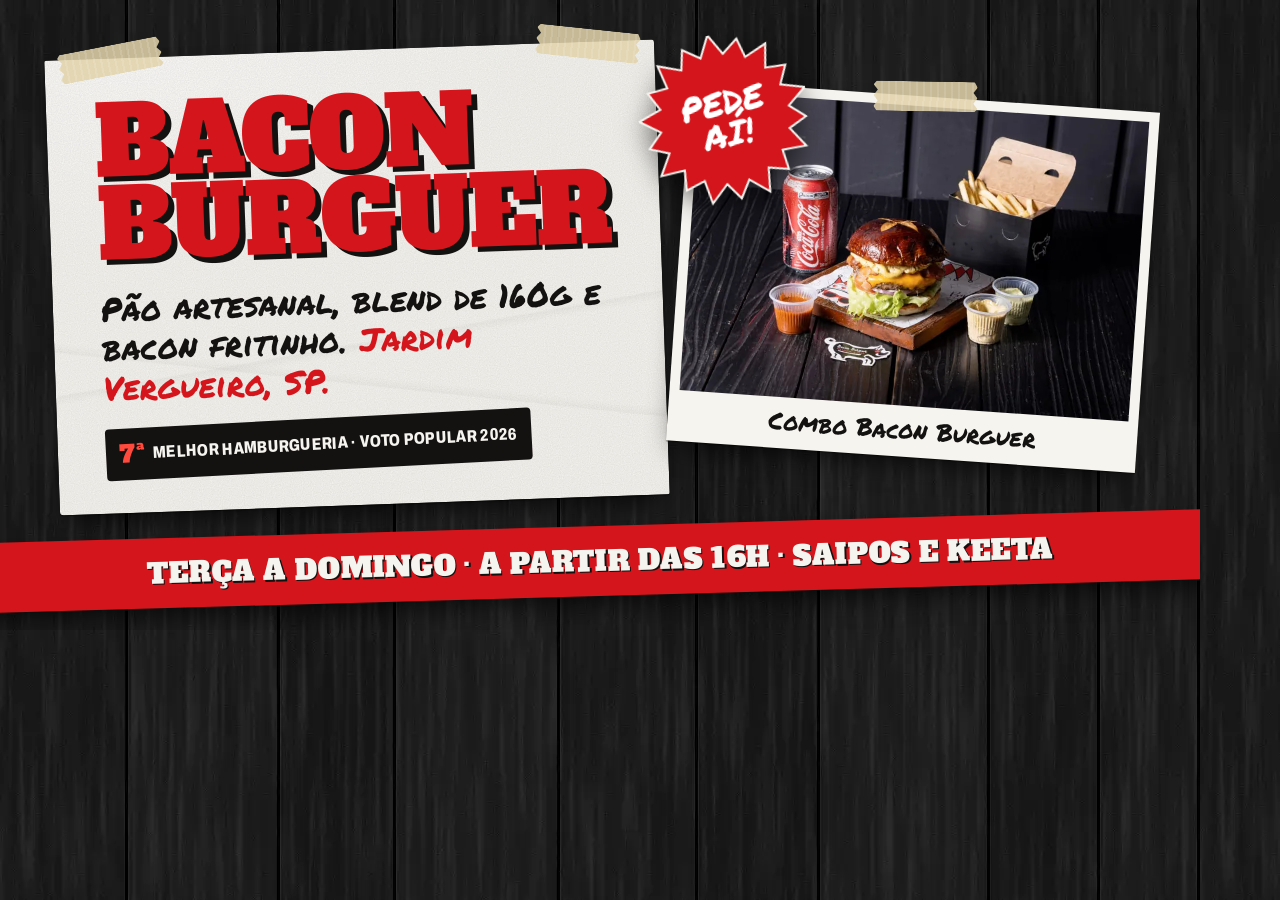
==== commit 6764200a: "Destaca o prêmio do Guia do Hambúrguer 2026 - Medalha "7ª melhor hamburgueria · voto popular 2026" p" ====
--- a/.impeccable/og/og-src.html
+++ b/.impeccable/og/og-src.html
@@ -15,6 +15,9 @@
   .og-estrela span{position:relative;font-family:var(--f-pincel);font-size:2.1rem;line-height:.95;text-align:center;text-transform:uppercase}
   .og-faixa{position:absolute;left:-40px;right:-40px;bottom:34px;transform:rotate(-1.6deg);background:var(--vermelho);padding:14px 0;text-align:center;box-shadow:0 18px 30px -14px rgba(0,0,0,.8)}
   .og-faixa span{font-family:var(--f-letreiro);text-transform:uppercase;color:var(--papel);font-size:1.75rem;text-shadow:.05em .05em 0 var(--tinta);letter-spacing:.01em}
+  .og-premio{margin-top:18px;display:inline-flex;align-items:center;gap:.5rem;padding:8px 14px;background:var(--tinta);color:var(--papel);font-family:var(--f-corpo);font-weight:800;font-stretch:80%;text-transform:uppercase;letter-spacing:.02em;font-size:1.05rem;border-radius:4px;transform:rotate(-1deg)}
+  .og-premio b{font-family:var(--f-letreiro);font-weight:400;color:var(--vermelho-vivo);font-size:1.5rem}
+  .og-cartaz{top:50px!important}
 </style></head>
 <body>
 <svg width="0" height="0" style="position:absolute"><symbol id="burst" viewBox="-4 -4 208 208"><polygon points="100.0,-2.0 113.5,23.2 133.2,8.8 139.0,32.5 165.6,21.9 159.8,49.9 184.0,51.5 173.3,73.3 200.5,82.3 178.0,100.0 195.5,116.8 173.3,126.7 188.3,151.0 159.8,150.1 162.4,174.3 139.0,167.5 134.9,195.8 113.5,176.8 100.0,197.0 86.5,176.8 65.1,195.8 61.0,167.5 37.6,174.3 40.2,150.1 11.7,151.0 26.7,126.7 4.5,116.8 22.0,100.0 -0.5,82.3 26.7,73.3 16.0,51.5 40.2,49.9 34.4,21.9 61.0,32.5 66.8,8.8 86.5,23.2"/></symbol></svg>
@@ -22,6 +25,7 @@
   <span class="fita fita--e"></span><span class="fita fita--d"></span>
   <div class="letreiro"><span class="letreiro__linha">Bacon</span><span class="letreiro__linha">Burguer</span></div>
   <p class="pincel">Pão artesanal, blend de 160g e bacon fritinho. <em>Jardim Vergueiro, SP.</em></p>
+  <p class="og-premio"><b>7ª</b> melhor hamburgueria · voto popular 2026</p>
 </div>
 <figure class="foto-colada og-foto" style="margin:0">
   <span class="fita fita--topo"></span>
--- a/assets/css/style.css
+++ b/assets/css/style.css
@@ -826,6 +826,61 @@
 .bilhete__nome { margin-top: 1rem; font-size: 1.4rem; line-height: 1.1; color: var(--vermelho); }
 .bilhete__detalhe { margin-top: .25rem; font-size: .8rem; font-weight: 700; font-stretch: 82%; text-transform: uppercase; letter-spacing: .04em; color: var(--tinta-2); }
 .avaliacoes__dica { margin-bottom: .1rem; }
+
+/* ---------- prêmio ---------- */
+
+.medalha {
+  position: absolute;
+  z-index: 4;
+  top: clamp(-3.4rem, -7vw, -2.4rem);
+  right: clamp(-1.6rem, -3vw, -.6rem);
+  width: clamp(88px, 24vw, 128px);
+  transform: rotate(8deg);
+  transition: transform .4s var(--ease-colar);
+  filter: drop-shadow(0 10px 14px rgba(0, 0, 0, .55));
+}
+.medalha svg { display: block; width: 100%; height: auto; overflow: visible; }
+.medalha:hover { transform: rotate(-4deg) scale(1.05); }
+.medalha__aro { font-family: var(--f-corpo); font-weight: 800; font-stretch: 75%; font-size: 10.5px; letter-spacing: .02em; fill: var(--tinta); }
+.medalha__num { font-family: var(--f-letreiro); font-size: 38px; fill: var(--papel); }
+
+.premio {
+  display: grid;
+  grid-template-columns: minmax(0, 1fr);
+  gap: 2.75rem;
+  align-items: center;
+  margin-bottom: clamp(4rem, 9vw, 6rem);
+}
+.premio__foto { width: min(72%, 300px); justify-self: center; }
+.premio__cartaz { padding: clamp(2rem, 5vw, 2.75rem) clamp(1.25rem, 4vw, 2.5rem); }
+.premio__titulo {
+  font-family: var(--f-letreiro);
+  text-transform: uppercase;
+  font-size: clamp(1.9rem, 6vw, 3.1rem);
+  line-height: .95;
+  color: var(--tinta);
+  text-shadow: .05em .05em 0 var(--vermelho);
+  text-wrap: balance;
+}
+.premio__num {
+  display: inline-block;
+  margin-right: .1em;
+  font-size: 1.9em;
+  line-height: .8;
+  color: var(--vermelho);
+  text-shadow: .05em .05em 0 var(--tinta);
+  vertical-align: -.12em;
+}
+.premio__fonte {
+  margin-top: 1rem;
+  font-weight: 800;
+  font-stretch: 82%;
+  text-transform: uppercase;
+  letter-spacing: .04em;
+  font-size: .9rem;
+  color: var(--tinta-2);
+}
+.premio__valeu { margin-top: .9rem; font-size: clamp(1.3rem, 3.4vw, 1.6rem); color: var(--vermelho); }
 
 /* ---------- a casa ---------- */
 
@@ -1143,6 +1198,9 @@
   .mural--shakes > .oferta:nth-child(1) { grid-column: 3 / 7; }
   .mural--shakes > .oferta:nth-child(2) { grid-column: 7 / 11; margin-top: 3rem; }
   .mural--bilhetes { gap: 2.5rem 1.75rem; }
+  .premio { grid-template-columns: repeat(12, minmax(0, 1fr)); gap: 2rem; }
+  .premio__foto { grid-column: 2 / 5; width: 100%; }
+  .premio__cartaz { grid-column: 5 / 12; }
   .mural--bilhetes > .bilhete { grid-column: span 3; }
   .mural--bilhetes > .bilhete:nth-child(2) { margin-top: 3rem; }
   .mural--bilhetes > .bilhete:nth-child(3) { margin-top: 1rem; }
